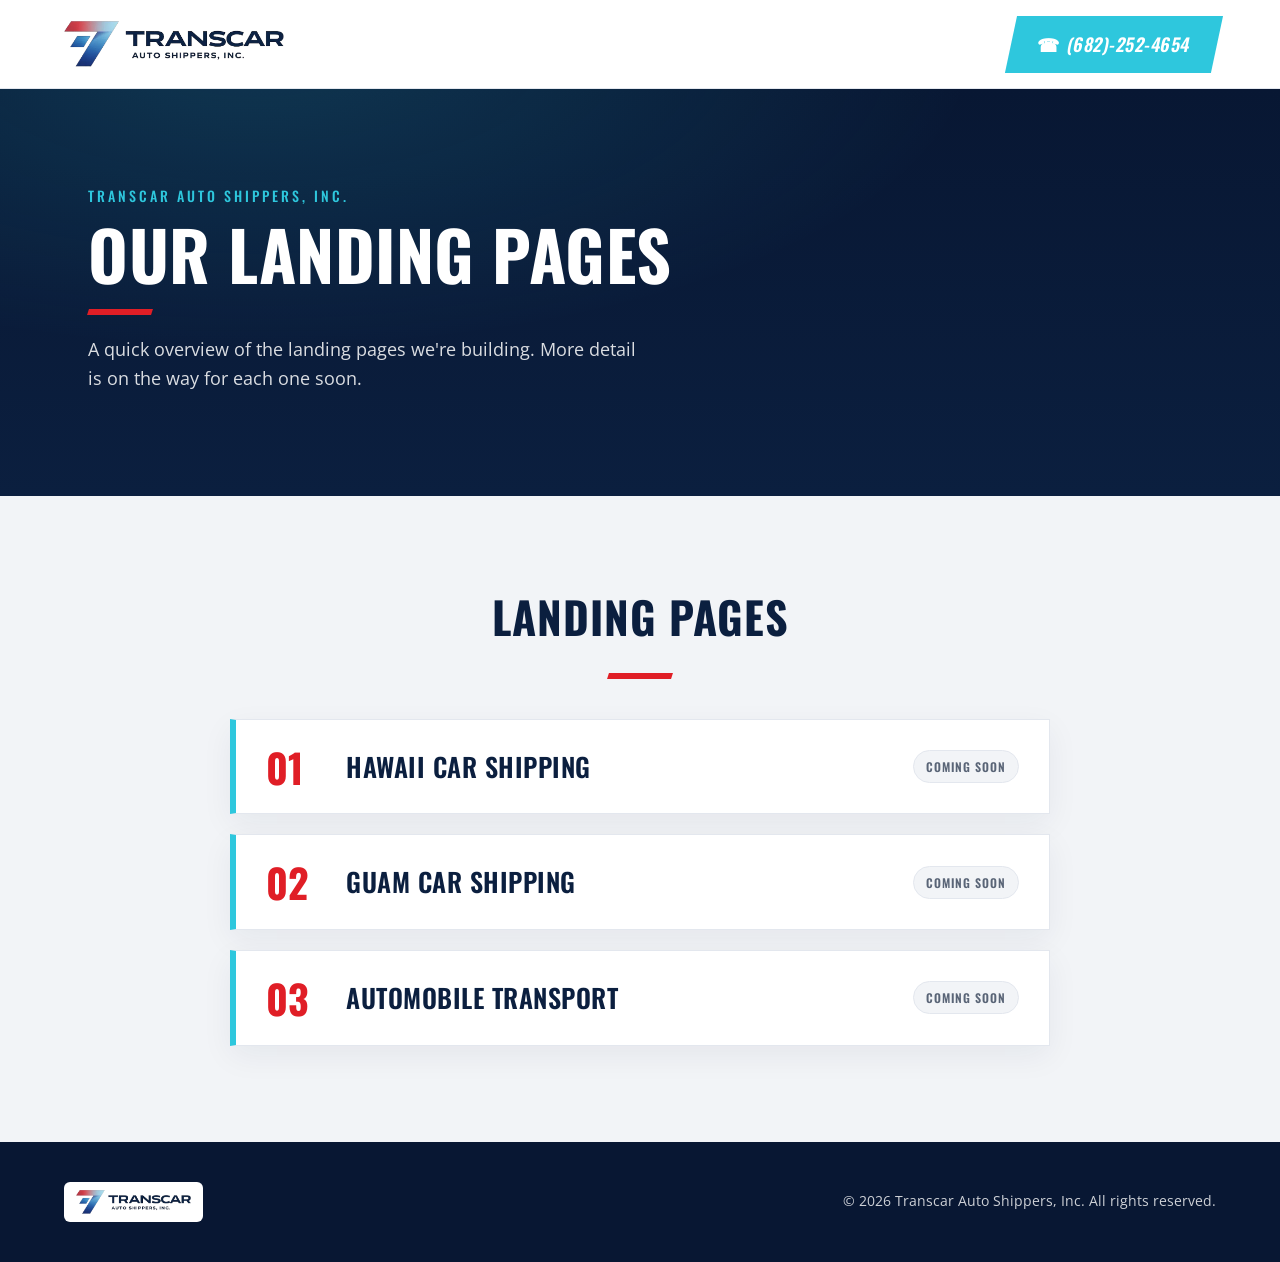
==== index.html @ 365748f7 "Add favicon Add brand-colored SVG favicon (the Transcar '7' mark) with webp and apple-touch-icon fal" ====
<!DOCTYPE html>
<html lang="en">
<head>
  <meta charset="UTF-8" />
  <meta name="viewport" content="width=device-width, initial-scale=1.0" />
  <title>Transcar Auto Shippers, Inc. — Landing Pages</title>
  <meta name="description" content="Overview of Transcar Auto Shippers landing pages." />
  <link rel="icon" type="image/svg+xml" href="favicon.svg" />
  <link rel="alternate icon" href="assets/logo.webp" />
  <link rel="apple-touch-icon" href="assets/logo.webp" />
  <link rel="preconnect" href="https://fonts.googleapis.com" />
  <link rel="preconnect" href="https://fonts.gstatic.com" crossorigin />
  <link href="https://fonts.googleapis.com/css2?family=Oswald:wght@500;600;700&family=Open+Sans:wght@400;600;700&display=swap" rel="stylesheet" />
  <link rel="stylesheet" href="styles.css" />
</head>
<body>
  <!-- Header -->
  <header class="site-header">
    <div class="container header-inner">
      <a href="#" class="logo" aria-label="Transcar Auto Shippers, Inc.">
        <img src="assets/logo.webp" alt="Transcar Auto Shippers, Inc." />
      </a>
      <a href="tel:6822524654" class="phone-btn">
        <span class="phone-icon" aria-hidden="true">&#9742;</span>
        (682)-252-4654
      </a>
    </div>
  </header>

  <!-- Hero -->
  <section class="hero">
    <div class="hero-overlay"></div>
    <div class="container hero-inner">
      <p class="hero-eyebrow">Transcar Auto Shippers, Inc.</p>
      <h1>Our Landing Pages</h1>
      <span class="accent-bar" aria-hidden="true"></span>
      <p class="hero-sub">
        A quick overview of the landing pages we're building. More detail is
        on the way for each one soon.
      </p>
    </div>
  </section>

  <!-- Landing pages list -->
  <section class="pages-section">
    <div class="container">
      <h2 class="section-title">Landing Pages</h2>
      <span class="accent-bar center" aria-hidden="true"></span>

      <ul class="page-list">
        <li class="page-card">
          <span class="page-number">01</span>
          <div class="page-content">
            <h3>Hawaii Car Shipping</h3>
            <span class="badge">Coming soon</span>
          </div>
        </li>
        <li class="page-card">
          <span class="page-number">02</span>
          <div class="page-content">
            <h3>Guam Car Shipping</h3>
            <span class="badge">Coming soon</span>
          </div>
        </li>
        <li class="page-card">
          <span class="page-number">03</span>
          <div class="page-content">
            <h3>Automobile Transport</h3>
            <span class="badge">Coming soon</span>
          </div>
        </li>
      </ul>
    </div>
  </section>

  <!-- Footer -->
  <footer class="site-footer">
    <div class="container footer-inner">
      <img src="assets/logo.webp" alt="Transcar Auto Shippers, Inc." class="footer-logo" />
      <p class="footer-copy">&copy; 2026 Transcar Auto Shippers, Inc. All rights reserved.</p>
    </div>
  </footer>
</body>
</html>
---- styles.css ----
/* ---------- Design tokens ---------- */
:root {
  --navy: #0b1f3f;
  --navy-deep: #081733;
  --red: #e01e26;
  --red-dark: #b8181e;
  --cyan: #2ec7dd;
  --cyan-dark: #1fa9be;
  --ink: #1a2540;
  --muted: #5a6577;
  --line: #e3e7ee;
  --bg-soft: #f2f4f7;
  --white: #ffffff;
  --head: "Oswald", "Arial Narrow", sans-serif;
  --body: "Open Sans", system-ui, -apple-system, Segoe UI, Roboto, sans-serif;
}

/* ---------- Reset ---------- */
* { box-sizing: border-box; margin: 0; padding: 0; }

html { scroll-behavior: smooth; }

body {
  font-family: var(--body);
  color: var(--ink);
  background: var(--white);
  line-height: 1.6;
  -webkit-font-smoothing: antialiased;
}

img { max-width: 100%; display: block; }

a { text-decoration: none; color: inherit; }

.container {
  width: 100%;
  max-width: 1200px;
  margin: 0 auto;
  padding: 0 24px;
}

.accent-bar {
  display: block;
  width: 64px;
  height: 6px;
  background: var(--red);
  transform: skewX(-18deg);
  margin: 20px 0;
}
.accent-bar.center { margin: 20px auto 40px; }

/* ---------- Header ---------- */
.site-header {
  background: var(--white);
  border-bottom: 1px solid var(--line);
  position: sticky;
  top: 0;
  z-index: 50;
}

.header-inner {
  display: flex;
  align-items: center;
  justify-content: space-between;
  gap: 24px;
  min-height: 88px;
}

.logo img { height: 46px; width: auto; }

.phone-btn {
  display: inline-flex;
  align-items: center;
  gap: 8px;
  background: var(--cyan);
  color: var(--white);
  font-family: var(--head);
  font-weight: 600;
  font-size: 18px;
  letter-spacing: 0.5px;
  padding: 14px 26px;
  transform: skewX(-12deg);
  transition: background 0.15s ease;
  white-space: nowrap;
}
.phone-btn > * { transform: skewX(12deg); }
.phone-btn:hover { background: var(--cyan-dark); }

/* ---------- Hero ---------- */
.hero {
  position: relative;
  background:
    linear-gradient(120deg, rgba(8, 23, 51, 0.92) 0%, rgba(11, 31, 63, 0.78) 60%, rgba(11, 31, 63, 0.55) 100%),
    url("assets/logo.webp") center/cover no-repeat,
    var(--navy);
  color: var(--white);
  overflow: hidden;
}
/* Solid navy backdrop layered above the faint logo texture */
.hero-overlay {
  position: absolute;
  inset: 0;
  background:
    radial-gradient(1200px 500px at 20% -10%, rgba(46, 199, 221, 0.18), transparent 60%),
    linear-gradient(180deg, var(--navy-deep), var(--navy));
  z-index: 0;
}

.hero-inner {
  position: relative;
  z-index: 1;
  padding: 96px 24px 104px;
  max-width: 760px;
  margin-left: max(24px, calc((100vw - 1200px) / 2 + 24px));
  margin-right: auto;
}

.hero-eyebrow {
  font-family: var(--head);
  text-transform: uppercase;
  letter-spacing: 3px;
  font-weight: 500;
  font-size: 14px;
  color: var(--cyan);
  margin-bottom: 12px;
}

.hero h1 {
  font-family: var(--head);
  font-weight: 700;
  text-transform: uppercase;
  font-size: clamp(40px, 6vw, 68px);
  line-height: 1.02;
  letter-spacing: 0.5px;
}

.hero-sub {
  max-width: 560px;
  font-size: 18px;
  color: rgba(255, 255, 255, 0.85);
}

/* ---------- Pages section ---------- */
.pages-section {
  background: var(--bg-soft);
  padding: 80px 0 96px;
}

.section-title {
  text-align: center;
  font-family: var(--head);
  font-weight: 700;
  text-transform: uppercase;
  letter-spacing: 1px;
  font-size: clamp(30px, 4vw, 44px);
  color: var(--navy);
  padding-top: 6px;
}

.page-list {
  list-style: none;
  display: grid;
  gap: 20px;
  max-width: 820px;
  margin: 0 auto;
}

.page-card {
  display: flex;
  align-items: center;
  gap: 24px;
  background: var(--white);
  border: 1px solid var(--line);
  border-left: 6px solid var(--cyan);
  padding: 26px 30px;
  box-shadow: 0 10px 30px rgba(11, 31, 63, 0.06);
  transition: transform 0.15s ease, box-shadow 0.15s ease, border-left-color 0.15s ease;
}
.page-card:hover {
  transform: translateY(-3px);
  box-shadow: 0 16px 40px rgba(11, 31, 63, 0.12);
  border-left-color: var(--red);
}

.page-number {
  font-family: var(--head);
  font-weight: 700;
  font-size: 40px;
  line-height: 1;
  color: var(--red);
  min-width: 56px;
}

.page-content {
  display: flex;
  align-items: center;
  justify-content: space-between;
  gap: 16px;
  flex: 1;
  flex-wrap: wrap;
}

.page-content h3 {
  font-family: var(--head);
  font-weight: 600;
  text-transform: uppercase;
  letter-spacing: 0.5px;
  font-size: clamp(20px, 2.6vw, 26px);
  color: var(--navy);
}

.badge {
  font-family: var(--head);
  text-transform: uppercase;
  letter-spacing: 1px;
  font-size: 12px;
  font-weight: 600;
  color: var(--muted);
  background: var(--bg-soft);
  border: 1px solid var(--line);
  padding: 6px 12px;
  border-radius: 999px;
  white-space: nowrap;
}

/* ---------- Footer ---------- */
.site-footer {
  background: var(--navy-deep);
  color: rgba(255, 255, 255, 0.8);
  padding: 40px 0;
}

.footer-inner {
  display: flex;
  align-items: center;
  justify-content: space-between;
  gap: 20px;
  flex-wrap: wrap;
}

.footer-logo {
  height: 40px;
  width: auto;
  background: var(--white);
  padding: 8px 12px;
  border-radius: 6px;
}

.footer-copy {
  font-size: 14px;
}

/* ---------- Responsive ---------- */
@media (max-width: 960px) {
  .main-nav { display: none; }
  .hero-inner { margin-left: auto; padding: 72px 24px 80px; }
}

@media (max-width: 560px) {
  .header-inner { min-height: 72px; gap: 12px; }
  .logo img { height: 38px; }
  .phone-btn { font-size: 15px; padding: 11px 18px; }
  .page-card { flex-direction: column; align-items: flex-start; gap: 14px; }
  .page-number { font-size: 32px; }
  .page-content { flex-direction: column; align-items: flex-start; }
}
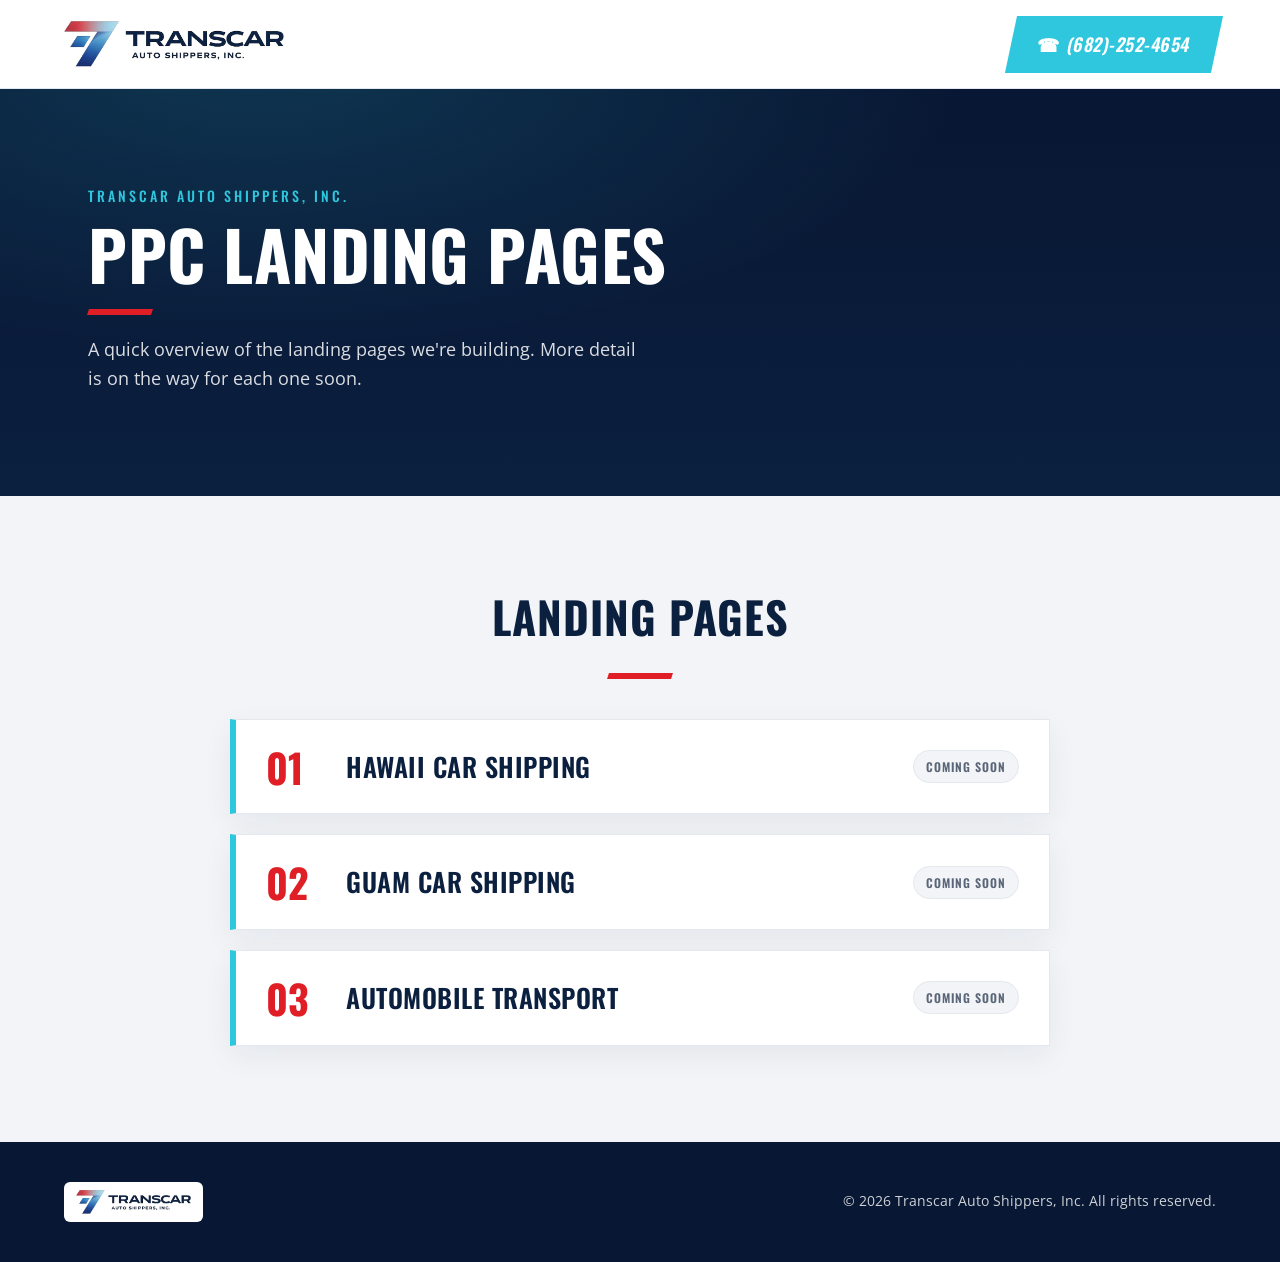
==== commit 2ec9a6af: "Change hero headline to PPC Landing Pages Co-Authored-By: Claude Opus 4.8 <noreply@anthropic.com> Cl" ====
--- a/index.html
+++ b/index.html
@@ -32,7 +32,7 @@
     <div class="hero-overlay"></div>
     <div class="container hero-inner">
       <p class="hero-eyebrow">Transcar Auto Shippers, Inc.</p>
-      <h1>Our Landing Pages</h1>
+      <h1>PPC Landing Pages</h1>
       <span class="accent-bar" aria-hidden="true"></span>
       <p class="hero-sub">
         A quick overview of the landing pages we're building. More detail is
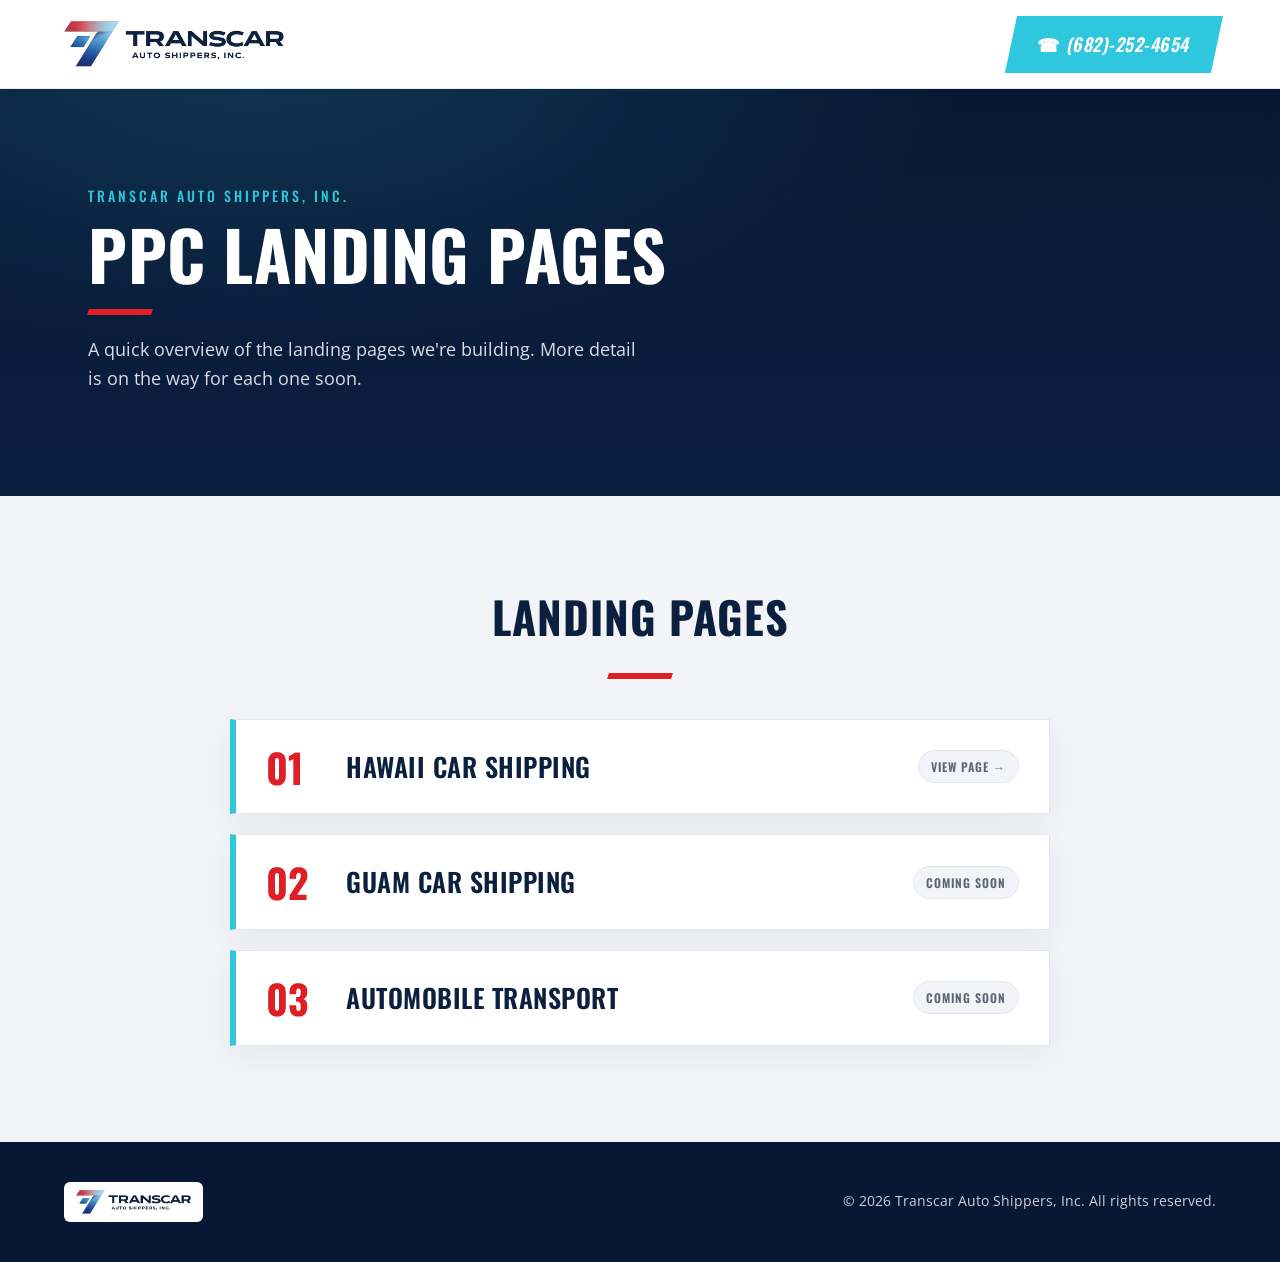
==== commit 8db9b67b: "Carousel arrows, FAQ top-10, homepage Hawaii link - Move review carousel arrows onto the non-clippin" ====
--- a/index.html
+++ b/index.html
@@ -48,11 +48,11 @@
       <span class="accent-bar center" aria-hidden="true"></span>
 
       <ul class="page-list">
-        <li class="page-card">
+        <li class="page-card page-card--live">
           <span class="page-number">01</span>
           <div class="page-content">
-            <h3>Hawaii Car Shipping</h3>
-            <span class="badge">Coming soon</span>
+            <h3><a class="stretched-link" href="/hawaii-car-shipping/">Hawaii Car Shipping</a></h3>
+            <span class="badge badge--live">View page &rarr;</span>
           </div>
         </li>
         <li class="page-card">
--- a/styles.css
+++ b/styles.css
@@ -166,6 +166,7 @@
 }
 
 .page-card {
+  position: relative;
   display: flex;
   align-items: center;
   gap: 24px;
@@ -180,6 +181,21 @@
   transform: translateY(-3px);
   box-shadow: 0 16px 40px rgba(11, 31, 63, 0.12);
   border-left-color: var(--red);
+}
+/* Live (linked) card */
+.page-card--live { cursor: pointer; }
+.page-card--live:hover { border-left-color: var(--red); }
+.page-content h3 a { color: inherit; text-decoration: none; }
+.page-content h3 a.stretched-link::after {
+  content: "";
+  position: absolute;
+  inset: 0;
+  z-index: 1;
+}
+.badge--live {
+  color: var(--white);
+  background: var(--cyan);
+  border-color: var(--cyan);
 }
 
 .page-number {
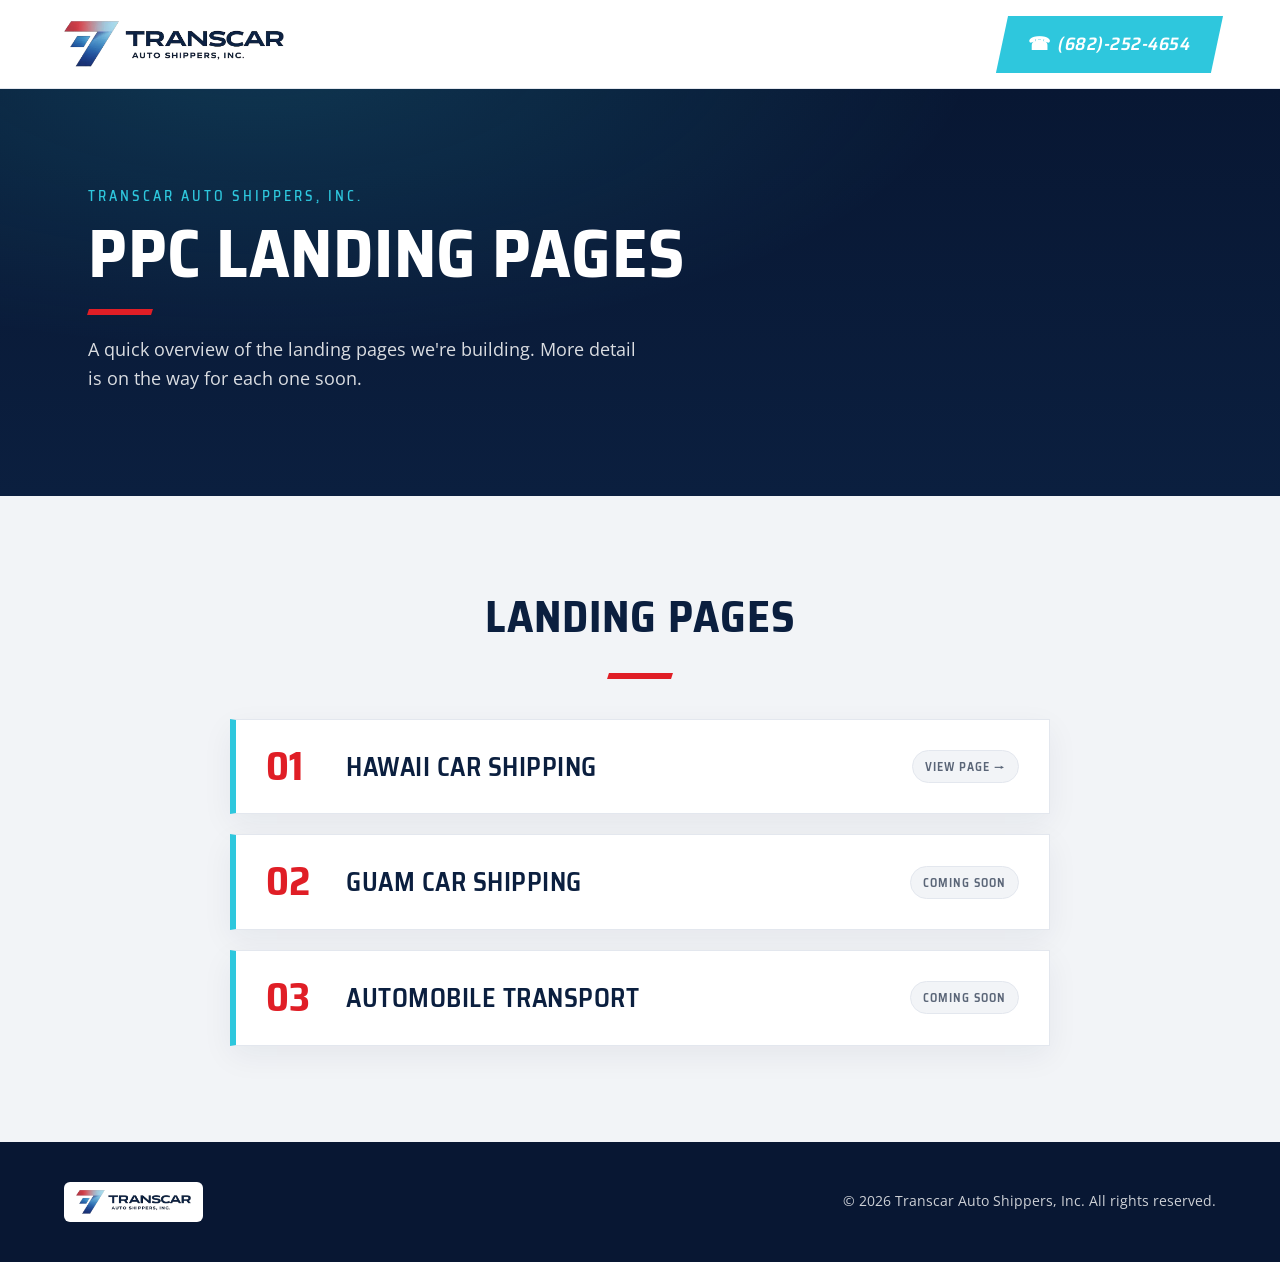
==== commit 1c31941d: "Homepage: switch heading font to Saira Semi Condensed Match the brand/landing-page typography by rep" ====
--- a/index.html
+++ b/index.html
@@ -10,7 +10,7 @@
   <link rel="apple-touch-icon" href="assets/logo.webp" />
   <link rel="preconnect" href="https://fonts.googleapis.com" />
   <link rel="preconnect" href="https://fonts.gstatic.com" crossorigin />
-  <link href="https://fonts.googleapis.com/css2?family=Oswald:wght@500;600;700&family=Open+Sans:wght@400;600;700&display=swap" rel="stylesheet" />
+  <link href="https://fonts.googleapis.com/css2?family=Saira+Semi+Condensed:wght@400;500;600;700&family=Open+Sans:wght@400;600;700&display=swap" rel="stylesheet" />
   <link rel="stylesheet" href="styles.css" />
 </head>
 <body>
--- a/styles.css
+++ b/styles.css
@@ -11,7 +11,7 @@
   --line: #e3e7ee;
   --bg-soft: #f2f4f7;
   --white: #ffffff;
-  --head: "Oswald", "Arial Narrow", sans-serif;
+  --head: "Saira Semi Condensed", "Arial Narrow", sans-serif;
   --body: "Open Sans", system-ui, -apple-system, Segoe UI, Roboto, sans-serif;
 }
 
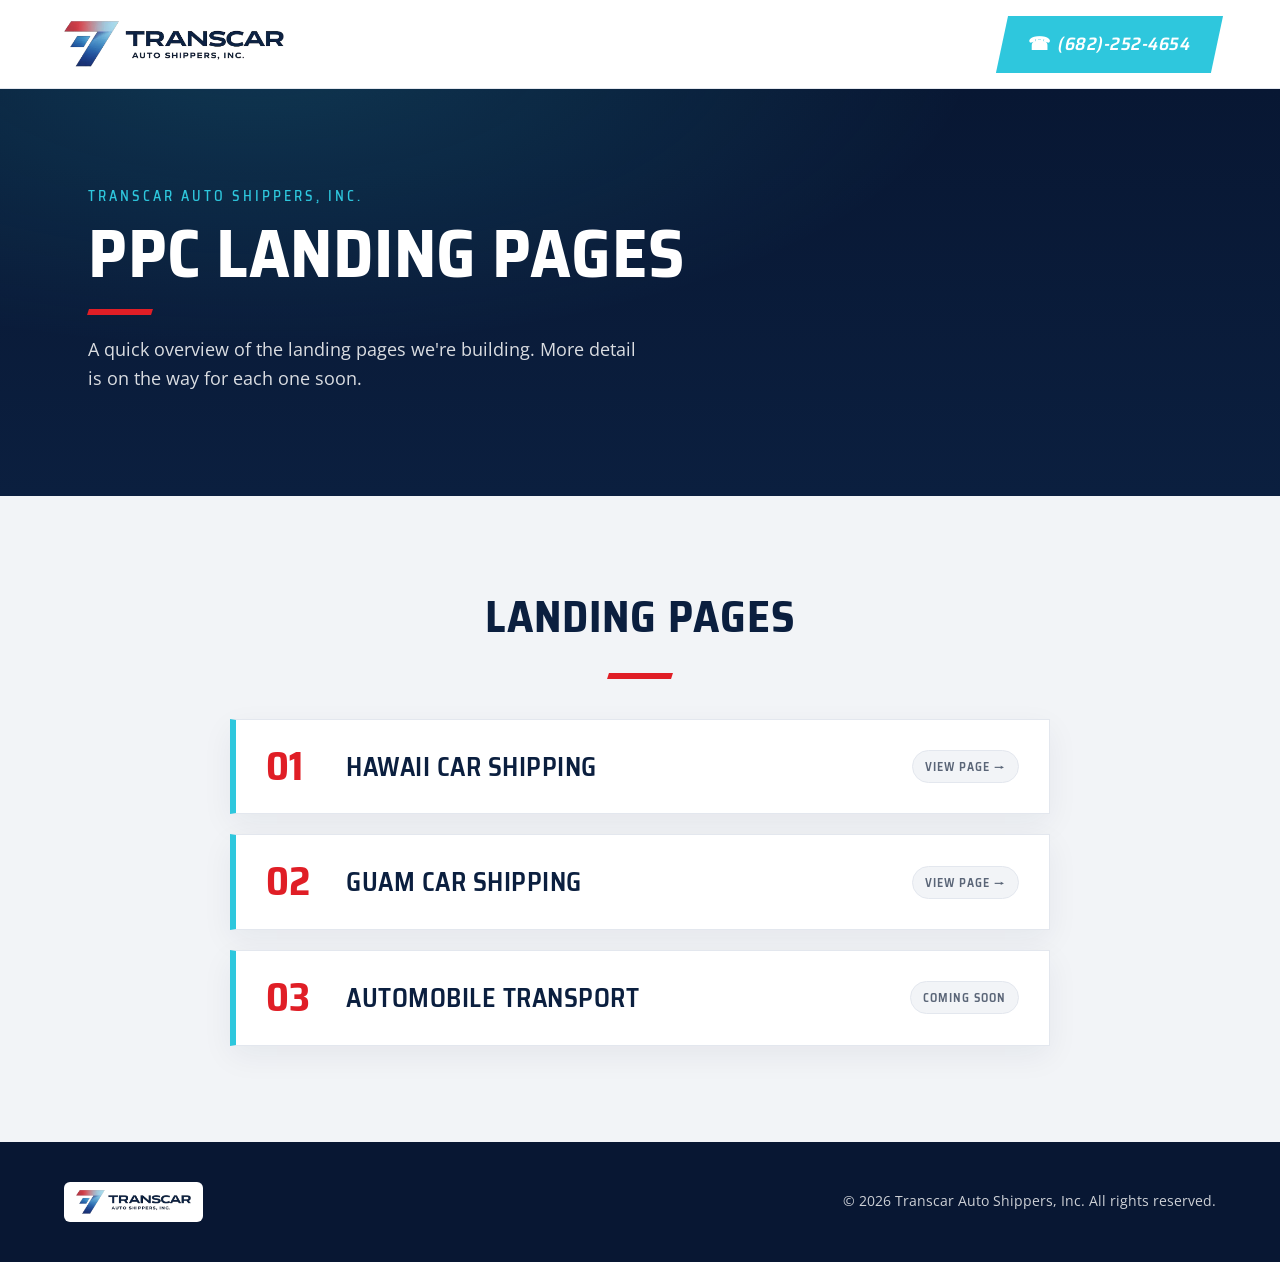
==== commit 55f1f342: "Add Guam Car Shipping landing page and link it from homepage - New /guam-car-shipping/ page built fr" ====
--- a/index.html
+++ b/index.html
@@ -55,11 +55,11 @@
             <span class="badge badge--live">View page &rarr;</span>
           </div>
         </li>
-        <li class="page-card">
+        <li class="page-card page-card--live">
           <span class="page-number">02</span>
           <div class="page-content">
-            <h3>Guam Car Shipping</h3>
-            <span class="badge">Coming soon</span>
+            <h3><a class="stretched-link" href="/guam-car-shipping/">Guam Car Shipping</a></h3>
+            <span class="badge badge--live">View page &rarr;</span>
           </div>
         </li>
         <li class="page-card">
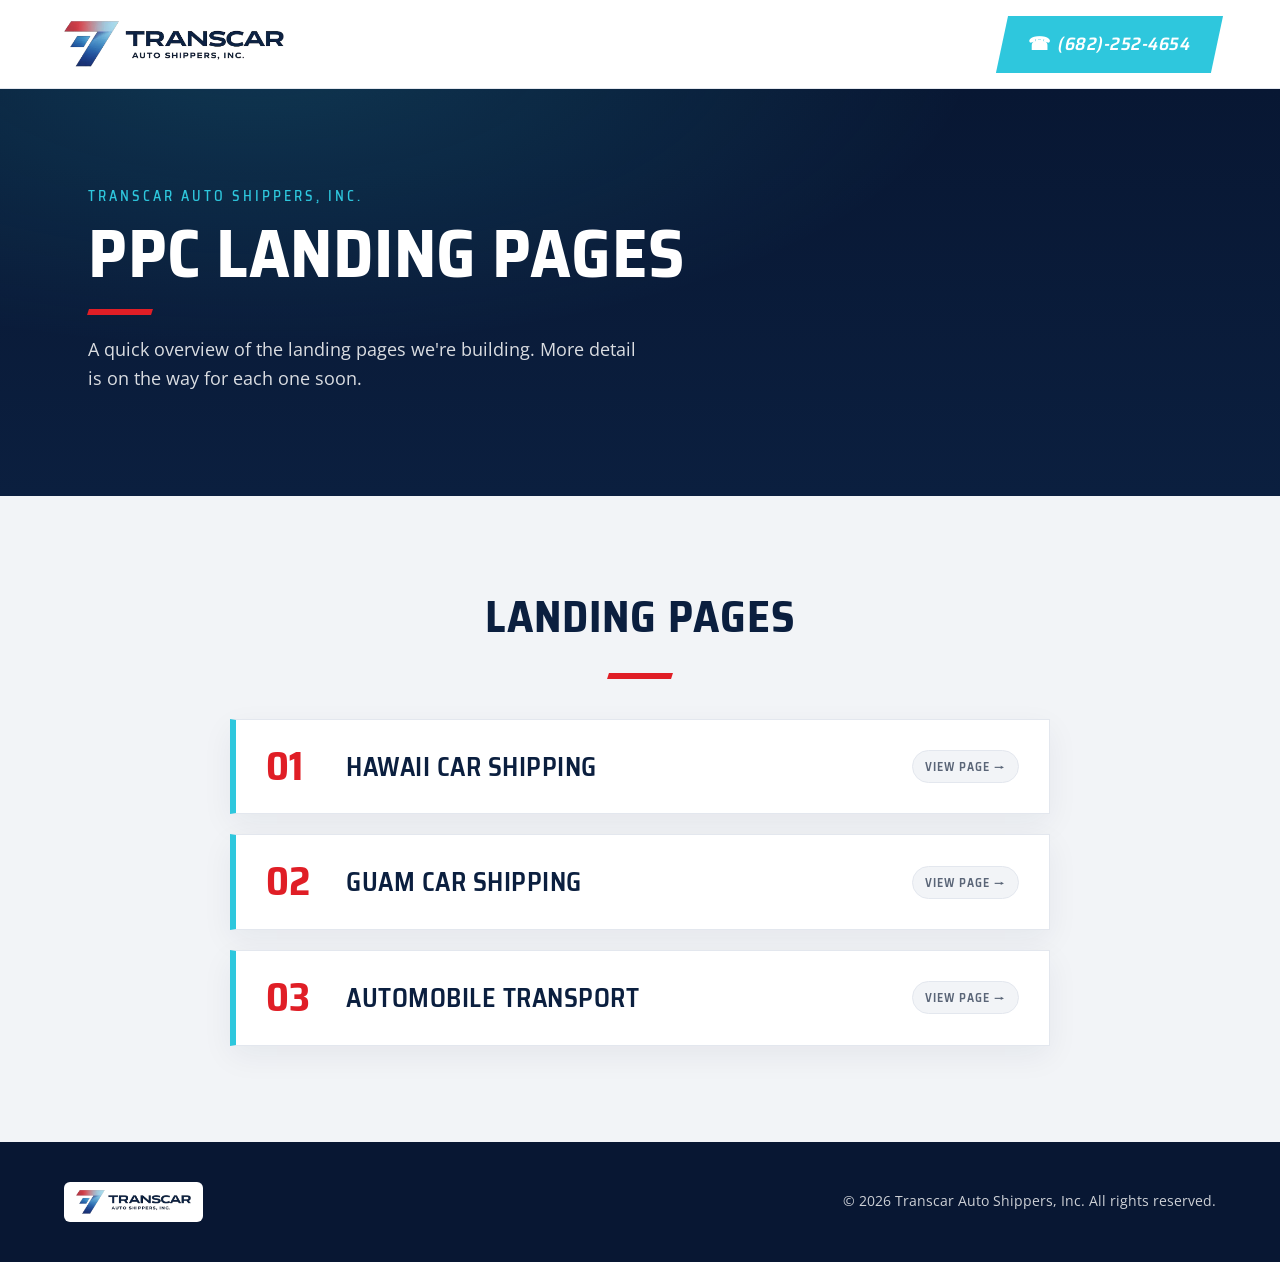
==== commit fbe2beba: "Add Automobile Transport landing page and link it from homepage - New /automobile-transport/ page bu" ====
--- a/index.html
+++ b/index.html
@@ -62,11 +62,11 @@
             <span class="badge badge--live">View page &rarr;</span>
           </div>
         </li>
-        <li class="page-card">
+        <li class="page-card page-card--live">
           <span class="page-number">03</span>
           <div class="page-content">
-            <h3>Automobile Transport</h3>
-            <span class="badge">Coming soon</span>
+            <h3><a class="stretched-link" href="/automobile-transport/">Automobile Transport</a></h3>
+            <span class="badge badge--live">View page &rarr;</span>
           </div>
         </li>
       </ul>
